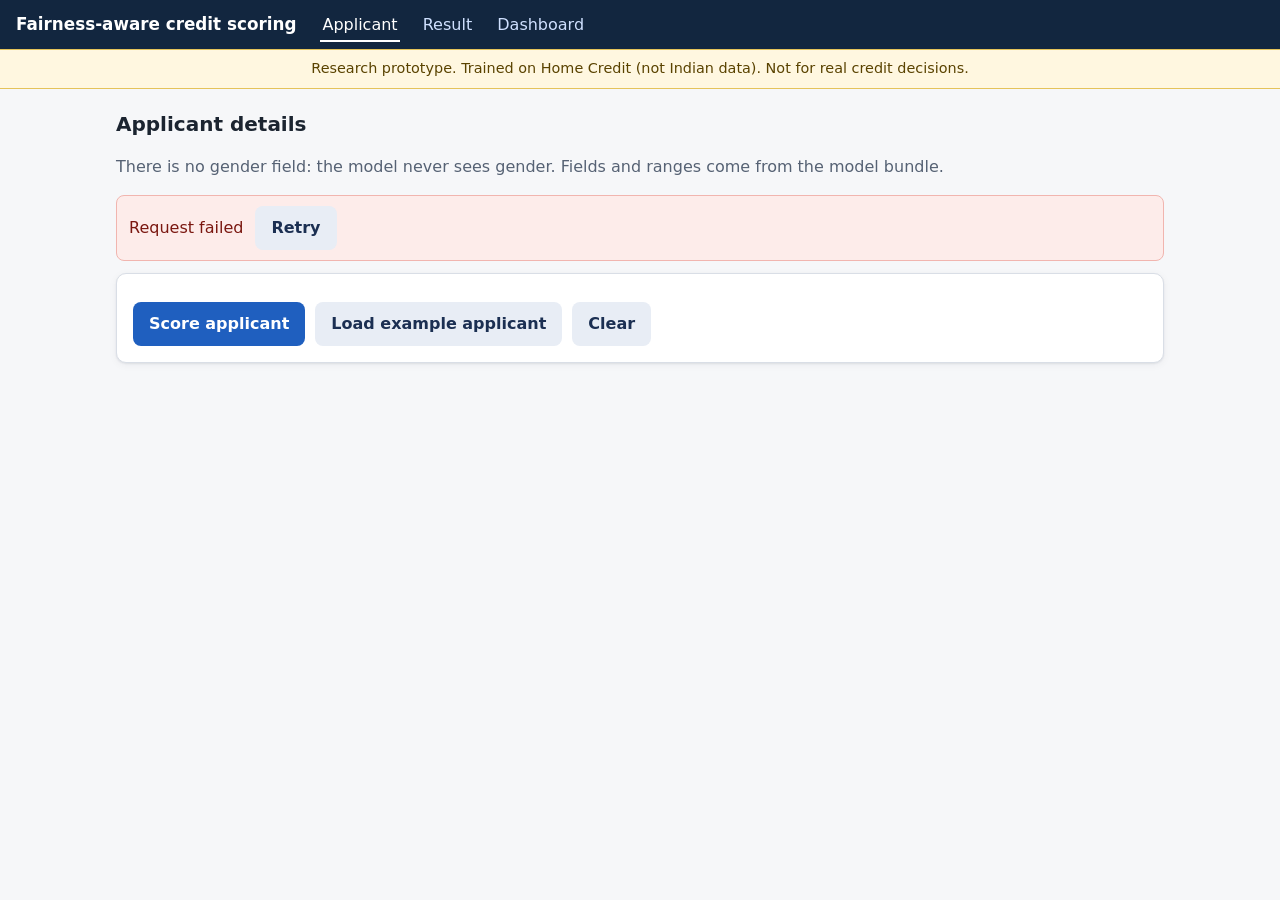
==== web/index.html @ 82572469 "phase7/8 prep (code only): API, web, freeze script, taiwan pipeline to spec, figure/table script, no" ====
<!doctype html>
<html lang="en">
<head>
  <meta charset="utf-8">
  <meta name="viewport" content="width=device-width, initial-scale=1">
  <title>Applicant form - credit scoring research prototype</title>
  <link rel="stylesheet" href="css/style.css">
</head>
<body>
  <header class="top">
    <h1>Fairness-aware credit scoring</h1>
    <nav aria-label="Pages">
      <a href="index.html" aria-current="page">Applicant</a>
      <a href="result.html">Result</a>
      <a href="dashboard.html">Dashboard</a>
    </nav>
  </header>
  <div class="disclaimer" role="note">Research prototype. Trained on Home Credit (not Indian data). Not for real credit decisions.</div>
  <main>
    <h2>Applicant details</h2>
    <p class="muted">There is no gender field: the model never sees gender. Fields and ranges come from the model bundle.</p>
    <div id="status" aria-live="polite"></div>
    <form id="applicant" class="card" novalidate>
      <div id="fields" class="grid"></div>
      <div class="actions">
        <button type="submit" id="submit">Score applicant</button>
        <button type="button" id="example" class="secondary">Load example applicant</button>
        <button type="reset" class="secondary">Clear</button>
      </div>
    </form>
  </main>
  <script src="js/api.js"></script>
  <script src="js/form.js"></script>
</body>
</html>
---- web/css/style.css ----
:root {
  --bg: #f6f7f9; --card: #ffffff; --ink: #1b2430; --muted: #566274; --line: #d9dee6;
  --accent: #1f5fbf; --accent-ink: #ffffff; --low: #1f7a4d; --med: #a86a00; --high: #b3261e;
  --warn-bg: #fff7e0; --warn-line: #e5c35a; --err: #b3261e;
  --radius: 10px; --shadow: 0 1px 2px rgba(20, 30, 50, .08), 0 2px 8px rgba(20, 30, 50, .05);
}
* { box-sizing: border-box; }
html { -webkit-text-size-adjust: 100%; }
body { margin: 0; background: var(--bg); color: var(--ink);
  font: 16px/1.5 system-ui, -apple-system, "Segoe UI", Roboto, sans-serif; }
header.top { background: #12263f; color: #fff; padding: 12px 16px; display: flex; flex-wrap: wrap; gap: 8px 24px; align-items: center; }
header.top h1 { font-size: 1.05rem; margin: 0; font-weight: 600; }
header.top nav a { color: #cfe0ff; margin-right: 16px; text-decoration: none; padding: 6px 2px; border-bottom: 2px solid transparent; }
header.top nav a:hover, header.top nav a[aria-current="page"] { color: #fff; border-bottom-color: #fff; }
.disclaimer { background: var(--warn-bg); border-top: 1px solid var(--warn-line); border-bottom: 1px solid var(--warn-line);
  color: #5a4300; padding: 8px 16px; font-size: .9rem; text-align: center; }
main { max-width: 1080px; margin: 0 auto; padding: 20px 16px 48px; }
h2 { font-size: 1.25rem; margin: 0 0 12px; } h3 { font-size: 1.02rem; margin: 0 0 8px; }
.card { background: var(--card); border: 1px solid var(--line); border-radius: var(--radius); box-shadow: var(--shadow); padding: 16px; margin-bottom: 16px; }
.grid { display: grid; gap: 12px 16px; grid-template-columns: repeat(auto-fit, minmax(230px, 1fr)); }
.cols { display: grid; gap: 16px; grid-template-columns: repeat(auto-fit, minmax(320px, 1fr)); }
label { display: block; font-weight: 600; font-size: .9rem; margin-bottom: 4px; }
label .hint { font-weight: 400; color: var(--muted); }
input, select { width: 100%; padding: 9px 10px; border: 1px solid #b8c1cd; border-radius: 8px; font: inherit; background: #fff; color: var(--ink); }
input:focus, select:focus, button:focus-visible, a:focus-visible { outline: 3px solid #8ab4ff; outline-offset: 1px; }
.field.invalid input, .field.invalid select { border-color: var(--err); }
.field .msg { color: var(--err); font-size: .82rem; min-height: 1.1em; }
.actions { display: flex; flex-wrap: wrap; gap: 10px; margin-top: 12px; }
button, .btn { background: var(--accent); color: var(--accent-ink); border: 0; border-radius: 8px; padding: 10px 16px; font: inherit; font-weight: 600; cursor: pointer; text-decoration: none; display: inline-block; }
button.secondary, .btn.secondary { background: #e8edf5; color: #1b2f52; }
button:disabled { opacity: .55; cursor: progress; }
.banner { padding: 10px 12px; border-radius: 8px; margin-bottom: 12px; }
.banner.err { background: #fdecea; border: 1px solid #f1b5af; color: #7a1710; }
.banner.info { background: #eaf2ff; border: 1px solid #b7d0ff; color: #163a73; }
.banner.honest { background: #eef6ee; border: 1px solid #b6d8b8; color: #1d4a22; font-weight: 600; }
.spinner { display: inline-block; width: 16px; height: 16px; border: 3px solid #b7c6e4; border-top-color: var(--accent); border-radius: 50%; animation: spin .8s linear infinite; vertical-align: -3px; margin-right: 6px; }
@keyframes spin { to { transform: rotate(360deg); } }
.score { font-size: 2.6rem; font-weight: 700; line-height: 1.1; }
.band { display: inline-block; padding: 3px 12px; border-radius: 999px; color: #fff; font-weight: 700; margin-left: 8px; font-size: 1rem; vertical-align: middle; }
.band.Low { background: var(--low); } .band.Medium { background: var(--med); } .band.High { background: var(--high); }
table { border-collapse: collapse; width: 100%; font-size: .9rem; }
th, td { text-align: left; padding: 6px 8px; border-bottom: 1px solid var(--line); vertical-align: top; }
th { background: #eef1f6; position: sticky; top: 0; }
td.num, th.num { text-align: right; font-variant-numeric: tabular-nums; }
.tablewrap { overflow-x: auto; max-height: 520px; }
.muted { color: var(--muted); } .small { font-size: .85rem; }
.chart-box { position: relative; height: 300px; }
.slider-row { display: grid; grid-template-columns: 90px 1fr 60px; gap: 8px; align-items: center; margin: 6px 0; }
.slider-row input[type=range] { padding: 0; }
.dep-yes { color: var(--low); font-weight: 600; } .dep-no { color: var(--med); font-weight: 600; }
@media (max-width: 560px) { .score { font-size: 2.1rem; } .slider-row { grid-template-columns: 70px 1fr 50px; } }
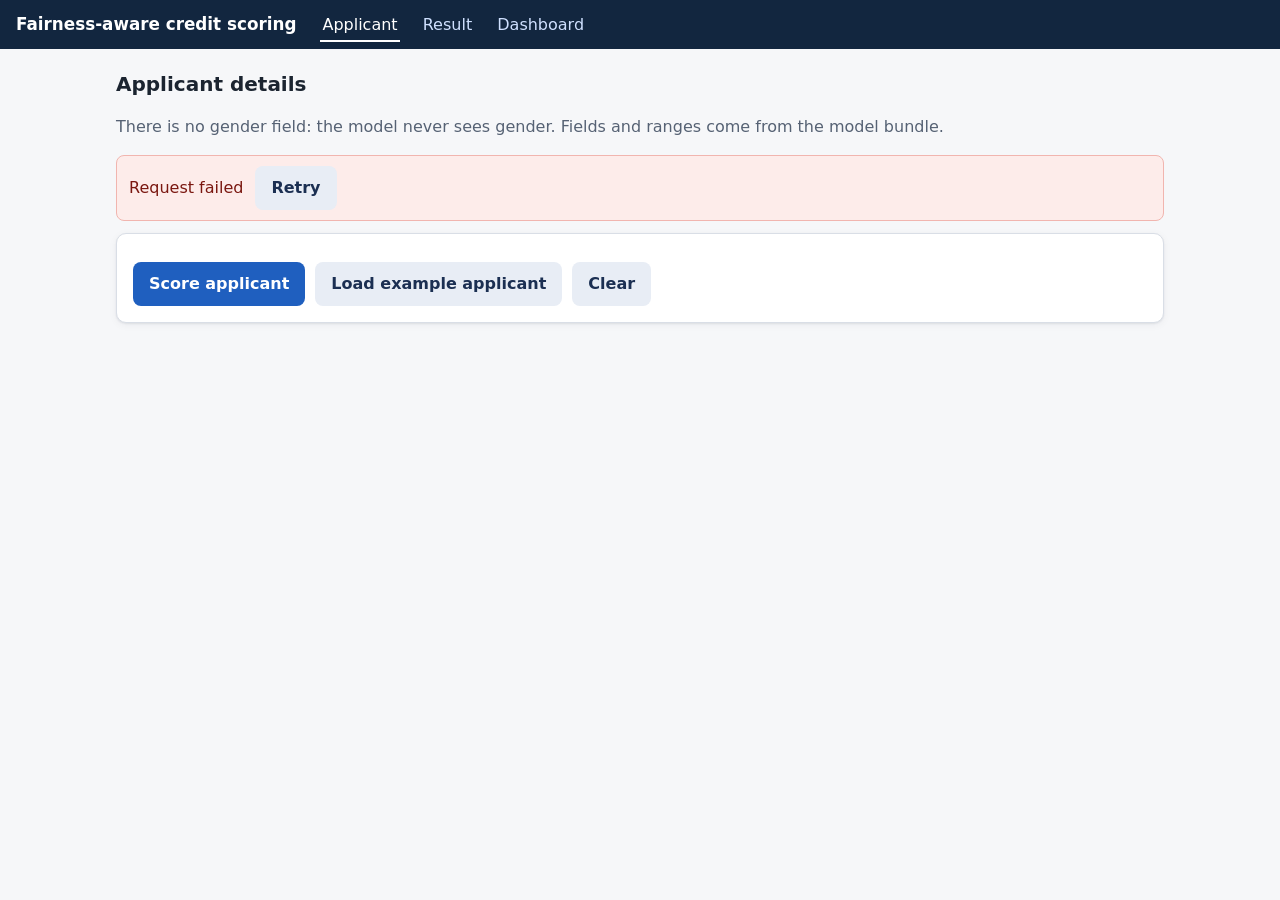
==== commit 690f4fad: "demo: remove top disclaimer banner (owner's request); log served-probability check" ====
--- a/web/index.html
+++ b/web/index.html
@@ -15,7 +15,6 @@
       <a href="dashboard.html">Dashboard</a>
     </nav>
   </header>
-  <div class="disclaimer" role="note">Research prototype. Trained on Home Credit (not Indian data). Not for real credit decisions.</div>
   <main>
     <h2>Applicant details</h2>
     <p class="muted">There is no gender field: the model never sees gender. Fields and ranges come from the model bundle.</p>
@@ -30,6 +29,7 @@
     </form>
   </main>
   <script src="js/api.js"></script>
+  <script src="js/labels.js"></script>
   <script src="js/form.js"></script>
 </body>
 </html>
--- a/web/css/style.css
+++ b/web/css/style.css
@@ -43,6 +43,12 @@
 th { background: #eef1f6; position: sticky; top: 0; }
 td.num, th.num { text-align: right; font-variant-numeric: tabular-nums; }
 .tablewrap { overflow-x: auto; max-height: 520px; }
+.tablewrap.full { max-height: none; }
+tr.served td { background: #e8f0fe; font-weight: 600; }
+tr.served td:first-child { box-shadow: inset 3px 0 0 #1f5fbf; }
+td[title] { cursor: help; }
+details#cmp_all { margin-top: 12px; }
+details#cmp_all summary { cursor: pointer; font-weight: 600; padding: 6px 0; }
 .muted { color: var(--muted); } .small { font-size: .85rem; }
 .chart-box { position: relative; height: 300px; }
 .slider-row { display: grid; grid-template-columns: 90px 1fr 60px; gap: 8px; align-items: center; margin: 6px 0; }
